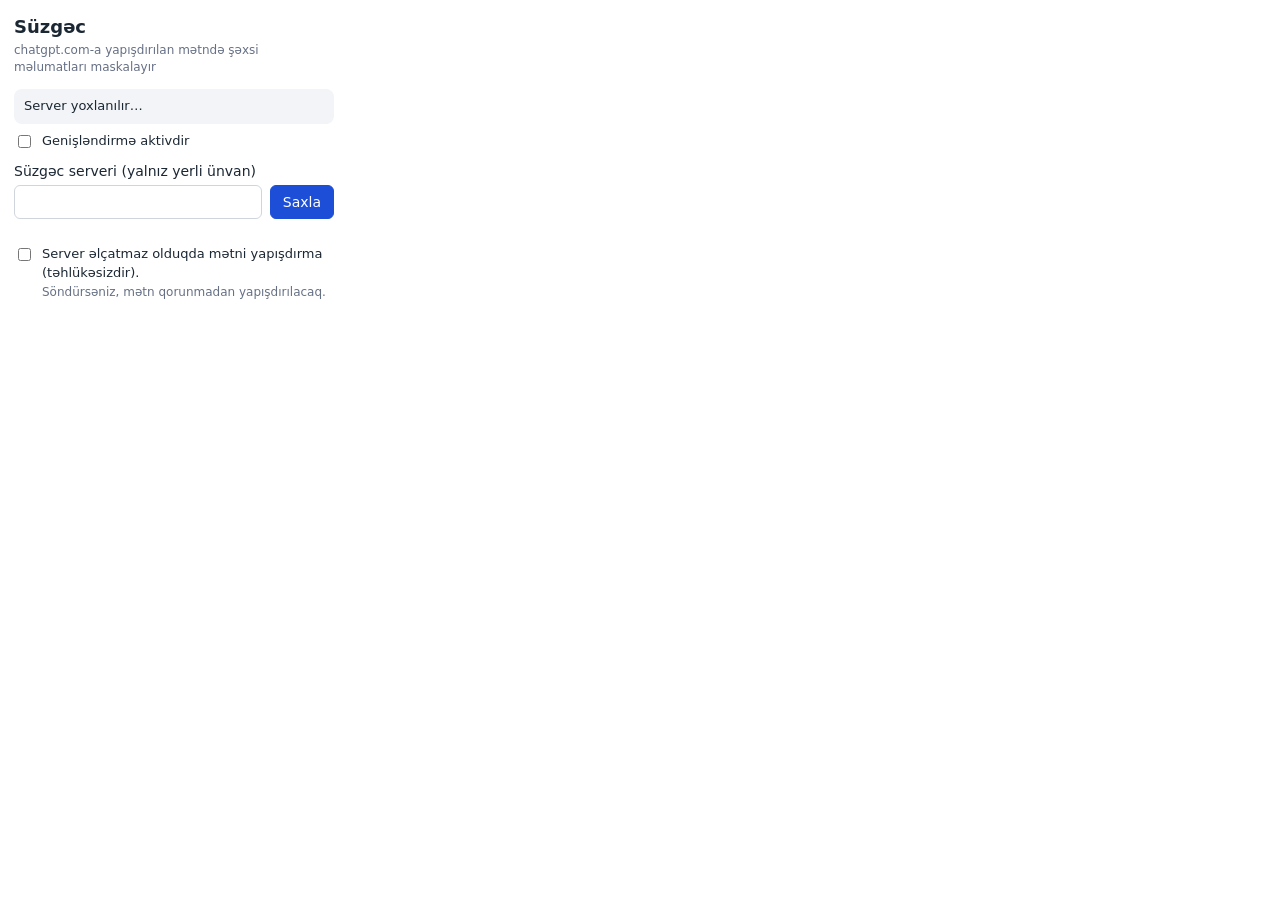
==== extension/popup.html @ 52f3df49 "Add Chrome extension (Manifest V3) that masks pasted text on chatgpt.com - extension/: content scrip" ====
<!DOCTYPE html>
<html lang="az">
<head>
  <meta charset="UTF-8">
  <title>Süzgəc</title>
  <style>
    body { width: 320px; margin: 0; padding: 14px; font: 14px/1.45 system-ui, -apple-system, "Segoe UI", sans-serif; color: #1b2733; }
    h1 { margin: 0 0 2px; font-size: 18px; }
    .sub { margin: 0 0 12px; color: #667085; font-size: 12px; }
    .row { display: flex; align-items: center; justify-content: space-between; gap: 8px; margin: 8px 0; }
    .status { padding: 8px 10px; border-radius: 8px; background: #f2f4f7; font-size: 13px; }
    .status.ok { background: #ecfdf3; color: #067647; }
    .status.bad { background: #fef3f2; color: #b42318; }
    input[type=text] { width: 100%; box-sizing: border-box; padding: 6px 8px; border: 1px solid #d0d5dd; border-radius: 6px; font: inherit; }
    button { padding: 6px 12px; border: 1px solid #1d4ed8; background: #1d4ed8; color: #fff; border-radius: 6px; font: inherit; cursor: pointer; }
    label.check { display: flex; gap: 8px; align-items: flex-start; font-size: 13px; }
    .hint { color: #667085; font-size: 12px; margin-top: 4px; }
    .msg { font-size: 12px; margin-top: 6px; min-height: 1em; }
    .msg.bad { color: #b42318; }
    .count { font-size: 13px; color: #475467; margin-top: 10px; }
  </style>
</head>
<body>
  <h1>Süzgəc</h1>
  <p class="sub">chatgpt.com-a yapışdırılan mətndə şəxsi məlumatları maskalayır</p>

  <div id="server-status" class="status">Server yoxlanılır…</div>
  <div id="model-status" class="hint"></div>

  <div class="row">
    <label class="check"><input type="checkbox" id="enabled"> <span>Genişləndirmə aktivdir</span></label>
  </div>

  <div style="margin-top:10px">
    <label for="server">Süzgəc serveri (yalnız yerli ünvan)</label>
    <div class="row" style="margin-top:4px">
      <input type="text" id="server" spellcheck="false">
      <button id="save">Saxla</button>
    </div>
    <div id="msg" class="msg"></div>
  </div>

  <label class="check" style="margin-top:6px">
    <input type="checkbox" id="block">
    <span>Server əlçatmaz olduqda mətni yapışdırma (təhlükəsizdir).<br><span class="hint">Söndürsəniz, mətn qorunmadan yapışdırılacaq.</span></span>
  </label>

  <div class="count" id="count"></div>

  <script src="mask-client.js"></script>
  <script src="popup.js"></script>
</body>
</html>
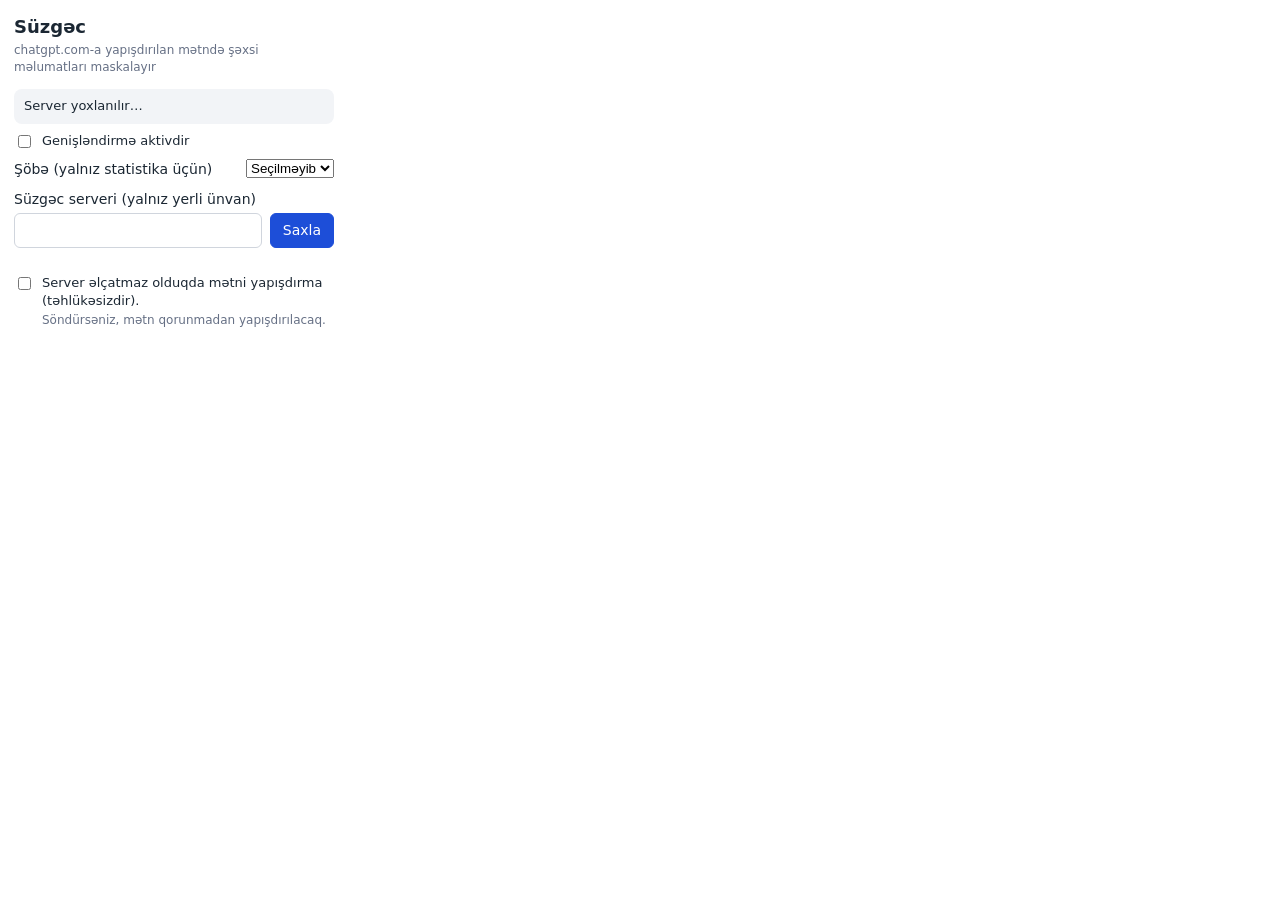
==== commit a1a664fc: "Admin panel as a separate tab: live counters, departments, real eval button - static/admin.html rewr" ====
--- a/extension/popup.html
+++ b/extension/popup.html
@@ -31,6 +31,16 @@
     <label class="check"><input type="checkbox" id="enabled"> <span>Genişləndirmə aktivdir</span></label>
   </div>
 
+  <div class="row">
+    <label for="department">Şöbə (yalnız statistika üçün)</label>
+    <select id="department">
+      <option value="">Seçilməyib</option>
+      <option value="maliyye">Maliyyə</option>
+      <option value="hr">HR</option>
+      <option value="huquq">Hüquq</option>
+    </select>
+  </div>
+
   <div style="margin-top:10px">
     <label for="server">Süzgəc serveri (yalnız yerli ünvan)</label>
     <div class="row" style="margin-top:4px">
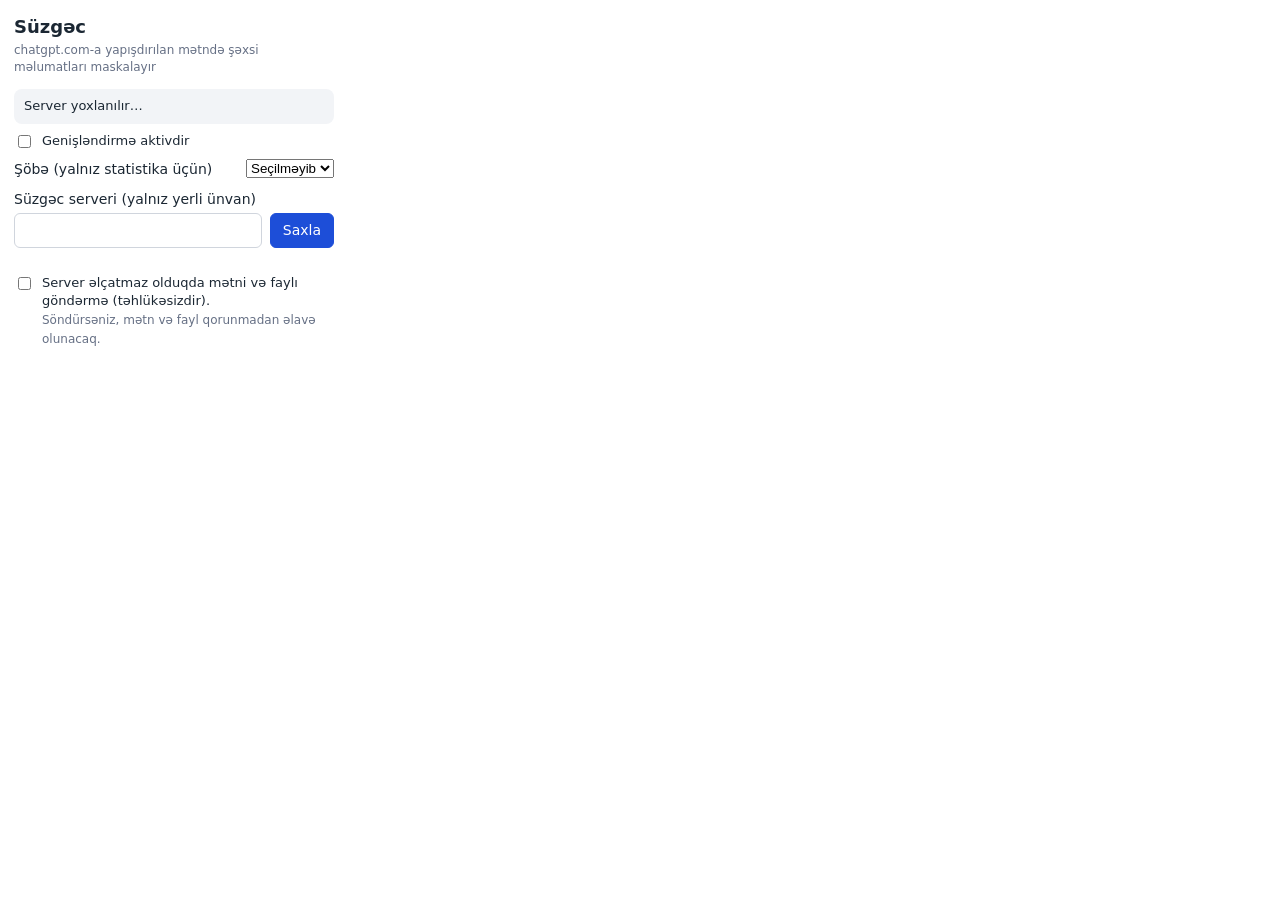
==== commit 8b44b317: "Extension: redact images and PDFs added to chatgpt.com - content script intercepts pasted images, th" ====
--- a/extension/popup.html
+++ b/extension/popup.html
@@ -52,7 +52,7 @@
 
   <label class="check" style="margin-top:6px">
     <input type="checkbox" id="block">
-    <span>Server əlçatmaz olduqda mətni yapışdırma (təhlükəsizdir).<br><span class="hint">Söndürsəniz, mətn qorunmadan yapışdırılacaq.</span></span>
+    <span>Server əlçatmaz olduqda mətni və faylı göndərmə (təhlükəsizdir).<br><span class="hint">Söndürsəniz, mətn və fayl qorunmadan əlavə olunacaq.</span></span>
   </label>
 
   <div class="count" id="count"></div>
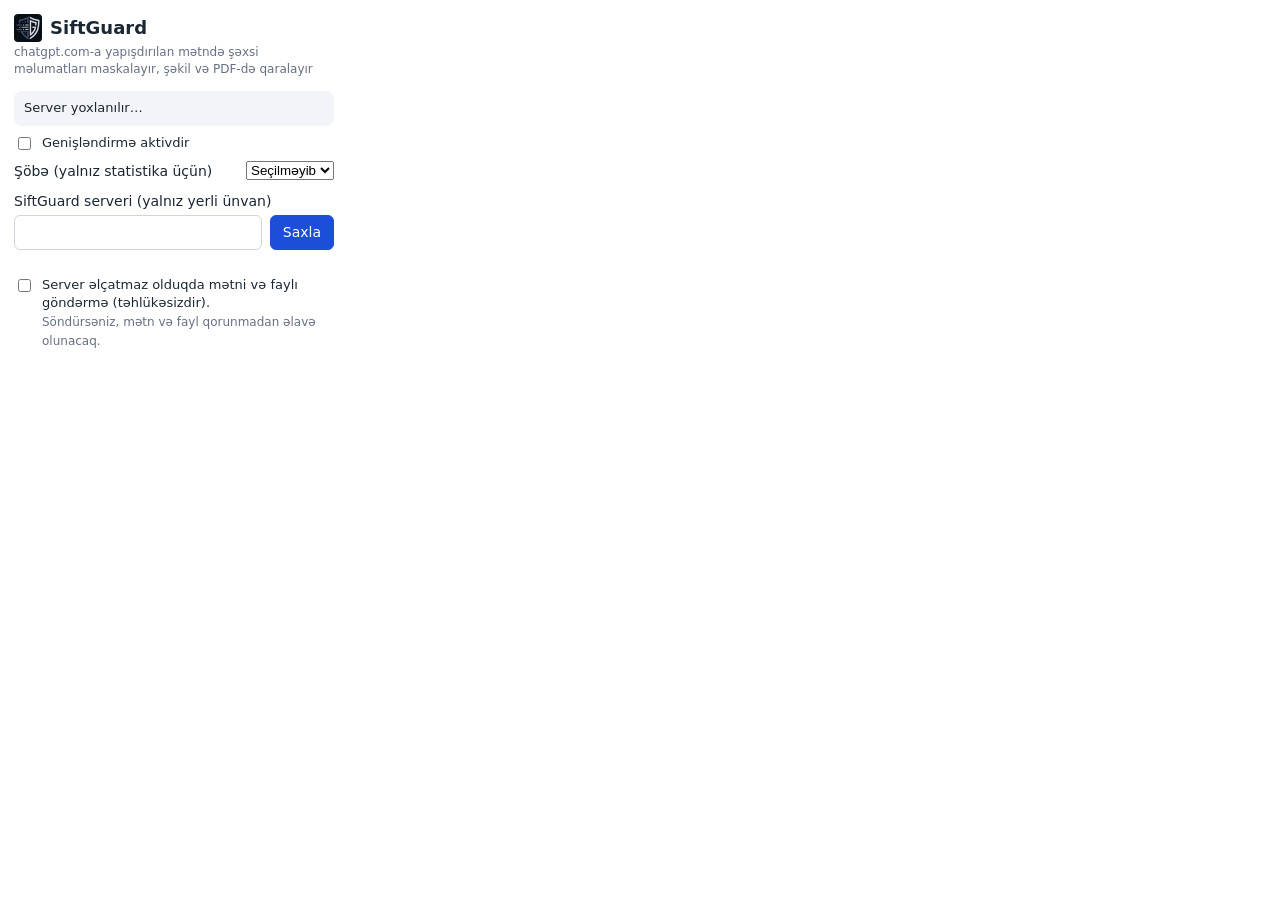
==== commit 9355cca5: "Rename the project to SiftGuard and add the new logo - brand assets in static/brand (badge, wordmark" ====
--- a/extension/popup.html
+++ b/extension/popup.html
@@ -2,10 +2,11 @@
 <html lang="az">
 <head>
   <meta charset="UTF-8">
-  <title>Süzgəc</title>
+  <title>SiftGuard</title>
   <style>
     body { width: 320px; margin: 0; padding: 14px; font: 14px/1.45 system-ui, -apple-system, "Segoe UI", sans-serif; color: #1b2733; }
-    h1 { margin: 0 0 2px; font-size: 18px; }
+    h1 { margin: 0 0 2px; font-size: 18px; display: flex; align-items: center; gap: 8px; }
+    h1 img { width: 28px; height: 28px; border-radius: 4px; }
     .sub { margin: 0 0 12px; color: #667085; font-size: 12px; }
     .row { display: flex; align-items: center; justify-content: space-between; gap: 8px; margin: 8px 0; }
     .status { padding: 8px 10px; border-radius: 8px; background: #f2f4f7; font-size: 13px; }
@@ -21,8 +22,8 @@
   </style>
 </head>
 <body>
-  <h1>Süzgəc</h1>
-  <p class="sub">chatgpt.com-a yapışdırılan mətndə şəxsi məlumatları maskalayır</p>
+  <h1><img src="icons/icon48.png" alt="">SiftGuard</h1>
+  <p class="sub">chatgpt.com-a yapışdırılan mətndə şəxsi məlumatları maskalayır, şəkil və PDF-də qaralayır<br><span id="version"></span></p>
 
   <div id="server-status" class="status">Server yoxlanılır…</div>
   <div id="model-status" class="hint"></div>
@@ -42,7 +43,7 @@
   </div>
 
   <div style="margin-top:10px">
-    <label for="server">Süzgəc serveri (yalnız yerli ünvan)</label>
+    <label for="server">SiftGuard serveri (yalnız yerli ünvan)</label>
     <div class="row" style="margin-top:4px">
       <input type="text" id="server" spellcheck="false">
       <button id="save">Saxla</button>
